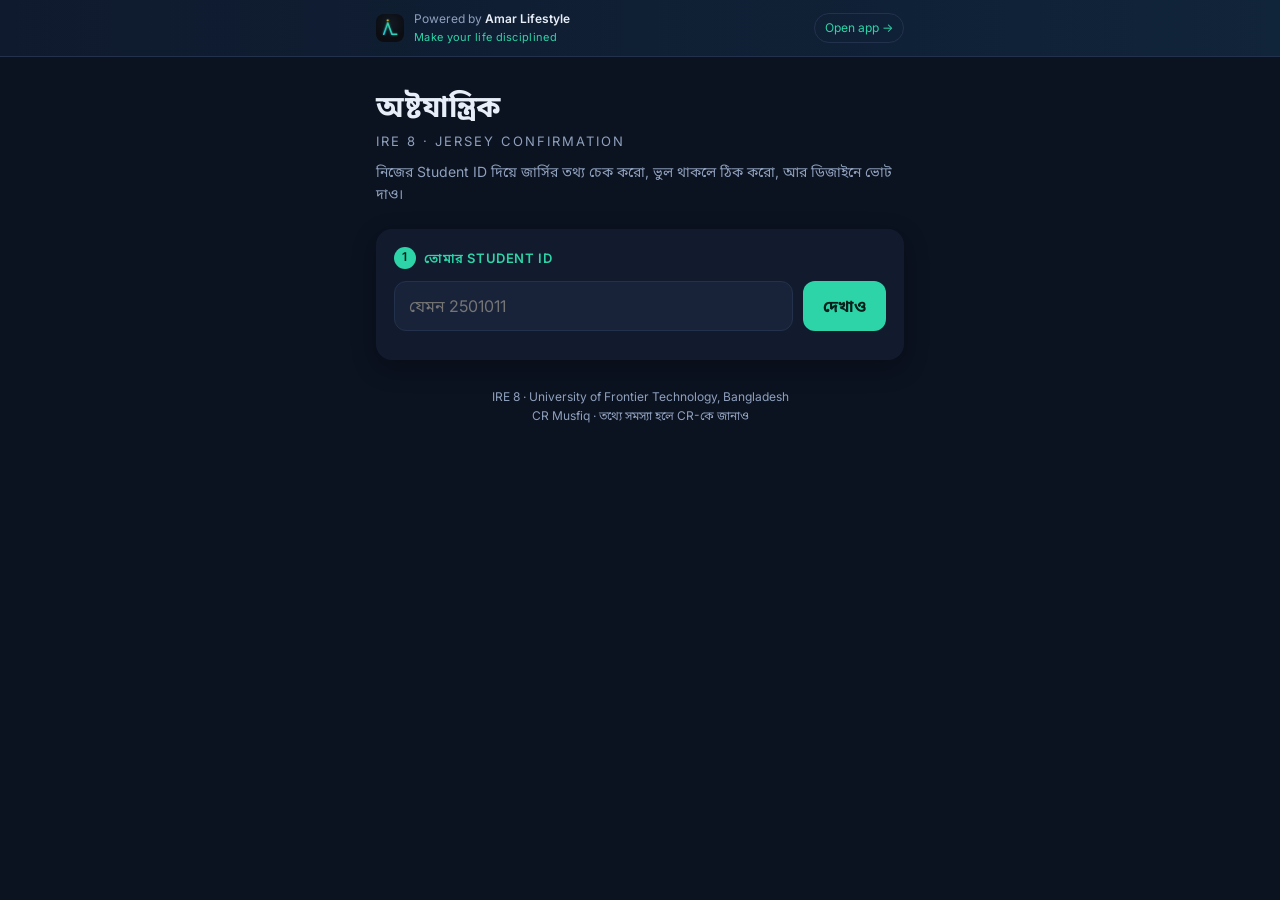
==== jersey/index.html @ 8a42d612 "Jersey page: drop extra number/vote conditions Co-Authored-By: Claude Opus 5.5 <noreply@anthropic.co" ====
<!doctype html>
<html lang="bn">
<head>
<meta charset="utf-8">
<meta name="viewport" content="width=device-width,initial-scale=1,viewport-fit=cover">
<title>IRE 8 Jersey Confirmation</title>
<meta name="description" content="অষ্টযান্ত্রিক IRE 8 — জার্সি কনফার্মেশন ও ডিজাইন ভোট">
<meta name="theme-color" content="#0b1220">
<link rel="icon" href="../assets/icon-64.png">
<link rel="preconnect" href="https://fonts.googleapis.com">
<link href="https://fonts.googleapis.com/css2?family=Noto+Sans+Bengali:wght@400;500;600;700&family=Inter:wght@400;500;600;700&display=swap" rel="stylesheet">
<style>
:root{--bg:#0b1220;--card:#121b2e;--card2:#18233a;--line:#24314d;--tx:#e8eef8;--mut:#8fa0bd;--ac:#2dd4a7;--ac2:#14b8a6;--warn:#f5b84a;--bad:#f2665c;--ok:#34d399;--r:16px}
*{box-sizing:border-box;margin:0;padding:0}
body{background:var(--bg);color:var(--tx);font:15px/1.55 Inter,"Noto Sans Bengali",system-ui,sans-serif;-webkit-font-smoothing:antialiased;padding-bottom:40px}
a{color:var(--ac)}
.wrap{max-width:560px;margin:0 auto;padding:0 16px}
.top{background:linear-gradient(90deg,#0f1a2e,#10243a);border-bottom:1px solid var(--line)}
.top .wrap{display:flex;align-items:center;gap:10px;padding:10px 16px}
.top img{width:28px;height:28px;border-radius:8px}
.top .t1{font-size:12px;color:var(--mut)}
.top .t1 b{color:var(--tx);font-weight:600}
.top .t2{font-size:11px;color:var(--ac);letter-spacing:.3px}
.top a.go{margin-left:auto;font-size:12px;text-decoration:none;border:1px solid var(--line);padding:5px 10px;border-radius:99px}
.hero{padding:26px 0 8px}
.hero .bn{font-size:30px;font-weight:700;letter-spacing:.5px}
.hero .sub{color:var(--mut);font-size:13px;letter-spacing:2px;text-transform:uppercase;margin-top:2px}
.hero p{color:var(--mut);margin-top:10px;font-size:14px}
.card{background:var(--card);border-radius:var(--r);padding:18px;margin-top:16px;box-shadow:0 8px 24px rgba(0,0,0,.25)}
.h{font-size:13px;font-weight:600;color:var(--ac);letter-spacing:.6px;text-transform:uppercase;margin-bottom:12px;display:flex;align-items:center;gap:8px}
.h .n{width:22px;height:22px;border-radius:50%;background:var(--ac);color:#062019;display:grid;place-items:center;font-size:12px}
input,select,textarea{width:100%;background:var(--card2);border:1px solid var(--line);color:var(--tx);border-radius:12px;padding:12px 14px;font:inherit;font-size:16px;outline:none}
input:focus,select:focus,textarea:focus{border-color:var(--ac)}
button{font:inherit;cursor:pointer;border:0}
.btn{width:100%;background:var(--ac);color:#04201a;font-weight:700;border-radius:12px;padding:14px;font-size:16px}
.btn:disabled{opacity:.45;cursor:not-allowed}
.btn.ghost{background:transparent;color:var(--tx);border:1px solid var(--line)}
.row2{display:flex;gap:10px}
.row2 input{flex:1}
.row2 .btn{width:auto;padding:0 20px}
.msg{font-size:14px;margin-top:10px;min-height:1px}
.msg.bad{color:var(--bad)}.msg.ok{color:var(--ok)}
.who{display:flex;align-items:center;gap:12px;margin-bottom:6px}
.av{width:44px;height:44px;border-radius:12px;background:linear-gradient(135deg,var(--ac2),#0e7490);display:grid;place-items:center;font-weight:700;font-size:18px;color:#fff}
.who .nm{font-weight:600;font-size:17px}.who .id{color:var(--mut);font-size:13px}
.f{border-top:1px solid var(--line);padding:12px 0}
.f:first-of-type{border-top:0}
.fl{display:flex;justify-content:space-between;align-items:center;gap:10px}
.fk{color:var(--mut);font-size:13px}
.fv{font-weight:600;text-align:right}
.ed{font-size:12px;color:var(--ac);background:none;padding:4px 0;margin-top:2px}
.fix{margin-top:8px;display:none}
.fix.on{display:block}
.fix small{display:block;color:var(--mut);font-size:12px;margin-top:4px}
.chg{color:var(--warn);font-size:12px;margin-top:4px}
.warn{background:rgba(245,184,74,.1);border:1px solid rgba(245,184,74,.35);color:var(--warn);font-size:13px;border-radius:10px;padding:8px 10px;margin-top:8px}
.pay{border-radius:12px;padding:14px;display:flex;gap:12px;align-items:center}
.pay.paid{background:rgba(52,211,153,.1);border:1px solid rgba(52,211,153,.35)}
.pay.pend{background:rgba(245,184,74,.08);border:1px solid rgba(245,184,74,.35)}
.pay .ic{font-size:24px}
.pay b{display:block;font-size:16px}
.pay span{color:var(--mut);font-size:13px}
.chk{display:flex;gap:10px;align-items:flex-start;margin-top:12px;font-size:14px}
.chk input{width:20px;height:20px;flex:none;margin-top:2px;accent-color:var(--ac)}
label.lb{display:block;font-size:13px;color:var(--mut);margin:12px 0 6px}
.opts{display:grid;gap:12px}
.opt{border:2px solid var(--line);border-radius:14px;overflow:hidden;background:var(--card2);text-align:left;color:var(--tx);padding:0;position:relative}
.opt img{width:100%;display:block}
.opt .ol{padding:10px 14px;display:flex;justify-content:space-between;align-items:center;font-weight:600}
.opt .rad{width:22px;height:22px;border-radius:50%;border:2px solid var(--mut)}
.opt.sel{border-color:var(--ac)}
.opt.sel .rad{border-color:var(--ac);background:radial-gradient(var(--ac) 45%,transparent 50%)}
.opt .zoom{position:absolute;top:8px;right:8px;background:rgba(0,0,0,.55);color:#fff;font-size:12px;padding:4px 9px;border-radius:99px}
.note{color:var(--mut);font-size:13px}
.done{text-align:center;padding:26px 18px}
.done .big{font-size:44px}
.done h2{font-size:20px;margin:8px 0 6px}
.hide{display:none!important}
.lightbox{position:fixed;inset:0;background:rgba(0,0,0,.92);display:none;align-items:center;justify-content:center;z-index:9;padding:10px}
.lightbox.on{display:flex}
.lightbox img{max-width:100%;max-height:100%}
footer{color:var(--mut);font-size:12px;text-align:center;margin-top:28px}
/* admin */
.stats{display:grid;grid-template-columns:repeat(3,1fr);gap:8px}
.st{background:var(--card2);border-radius:12px;padding:10px;text-align:center}
.st b{display:block;font-size:22px}.st span{font-size:11px;color:var(--mut)}
.bar{height:12px;border-radius:6px;background:var(--card2);overflow:hidden;margin:6px 0 12px}
.bar i{display:block;height:100%;background:var(--ac)}
.tbl{width:100%;border-collapse:collapse;font-size:13px}
.tbl td{border-top:1px solid var(--line);padding:9px 4px;vertical-align:top}
.tag{display:inline-block;font-size:11px;padding:2px 8px;border-radius:99px;font-weight:600}
.tag.c{background:rgba(52,211,153,.15);color:var(--ok)}.tag.e{background:rgba(245,184,74,.15);color:var(--warn)}.tag.x{background:rgba(143,160,189,.15);color:var(--mut)}
.filt{display:flex;gap:6px;flex-wrap:wrap;margin-bottom:10px}
.filt button{background:var(--card2);color:var(--mut);border-radius:99px;padding:6px 12px;font-size:12px}
.filt button.on{background:var(--ac);color:#04201a}
</style>
</head>
<body>
<div class="top"><div class="wrap">
  <img src="../assets/icon-64.png" alt="">
  <div><div class="t1">Powered by <b>Amar Lifestyle</b></div><div class="t2">Make your life disciplined</div></div>
  <a class="go" href="../" target="_blank" rel="noopener">Open app →</a>
</div></div>

<main class="wrap" id="app">
  <div class="hero">
    <div class="bn">অষ্টযান্ত্রিক</div>
    <div class="sub">IRE 8 · Jersey Confirmation</div>
    <p>নিজের Student ID দিয়ে জার্সির তথ্য চেক করো, ভুল থাকলে ঠিক করো, আর ডিজাইনে ভোট দাও।</p>
  </div>

  <!-- step 1 -->
  <section class="card" id="s1">
    <div class="h"><span class="n">1</span>তোমার Student ID</div>
    <div class="row2">
      <input id="sid" inputmode="numeric" maxlength="7" placeholder="যেমন 2501011" autocomplete="off">
      <button class="btn" id="go">দেখাও</button>
    </div>
    <div class="msg" id="m1"></div>
  </section>

  <div id="body" class="hide">
    <!-- details -->
    <section class="card">
      <div class="h"><span class="n">2</span>তোমার জার্সির তথ্য</div>
      <div class="who"><div class="av" id="av"></div><div><div class="nm" id="nm"></div><div class="id" id="idl"></div></div></div>
      <p class="note" id="prev" style="margin-bottom:6px"></p>
      <div id="fields"></div>
    </section>

    <!-- payment -->
    <section class="card">
      <div class="h"><span class="n">3</span>পেমেন্ট</div>
      <div id="payBox"></div>
      <div id="payWhen" class="hide">
        <label class="lb" for="pdate">কবে টাকা দিতে পারবে? (৯ নভেম্বরের মধ্যে)</label>
        <input type="date" id="pdate" min="2026-11-06" max="2026-11-09">
        <label class="chk"><input type="checkbox" id="pagree"><span>হ্যাঁ, আমি <b>৯ নভেম্বরের মধ্যে</b> টাকা দিয়ে দেবো।</span></label>
        <p class="note" style="margin-top:10px">ক্যাশ: CR মুসফিকের হাতে · bKash/Nagad: 01406694434</p>
      </div>
    </section>

    <!-- vote -->
    <section class="card" id="voteCard">
      <div class="h"><span class="n">4</span>জার্সি ডিজাইন ভোট</div>
      <p class="note" id="voteNote">কোন ডিজাইনটা ভালো লাগে? একজন একবারই ভোট দিতে পারবে। ভোট শেষ আজ রাত ৮টায়।</p>
      <div class="opts" id="opts" style="margin-top:12px">
        <button class="opt" data-v="A"><img src="option-a.jpg" alt="Option A — cream ও navy" loading="lazy"><span class="zoom" data-z="option-a.jpg">বড় করে দেখো</span><div class="ol">Option A <i class="rad"></i></div></button>
        <button class="opt" data-v="B"><img src="option-b.jpg" alt="Option B — black ও green" loading="lazy"><span class="zoom" data-z="option-b.jpg">বড় করে দেখো</span><div class="ol">Option B <i class="rad"></i></div></button>
      </div>
    </section>

    <!-- submit -->
    <section class="card">
      <div class="h"><span class="n">5</span>শেষ ধাপ</div>
      <p class="note" id="sumTxt">উপরের সব তথ্য দেখে নিচের বাটন চাপো।</p>
      <button class="btn" id="submit" style="margin-top:12px">✅ সব ঠিক আছে — Confirm</button>
      <div class="msg" id="m2"></div>
    </section>
  </div>

  <section class="card done hide" id="done">
    <div class="big">🎉</div>
    <h2 id="doneH">কনফার্ম হয়ে গেছে!</h2>
    <p class="note" id="doneP"></p>
    <button class="btn ghost" style="margin-top:16px" onclick="location.reload()">আরেকজনের জন্য</button>
  </section>

  <footer>IRE 8 · University of Frontier Technology, Bangladesh<br>CR Musfiq · তথ্যে সমস্যা হলে CR-কে জানাও</footer>
</main>

<!-- admin -->
<main class="wrap hide" id="admin">
  <div class="hero"><div class="bn">Admin</div><div class="sub">IRE 8 Jersey · CR only</div></div>
  <section class="card" id="alog">
    <div class="h">পাসওয়ার্ড</div>
    <div class="row2"><input id="apw" type="password" placeholder="Admin password"><button class="btn" id="ago">খোলো</button></div>
    <div class="msg" id="am"></div>
  </section>
  <div id="adata" class="hide">
    <section class="card">
      <div class="h">সামারি</div>
      <div class="stats" id="stats"></div>
    </section>
    <section class="card">
      <div class="h">ভোটের ফলাফল <span class="note" style="text-transform:none;letter-spacing:0" id="vtot"></span></div>
      <div id="tally"></div>
    </section>
    <section class="card">
      <div class="h">সবার অবস্থা <button class="ed" id="arf" style="margin-left:auto">↻ Refresh</button></div>
      <div class="filt" id="filt"></div>
      <table class="tbl" id="atbl"></table>
    </section>
  </div>
</main>

<div class="lightbox" id="lb"><img id="lbi" alt=""></div>

<script>
const SB="https://njzqexdoajxlfvczpuqn.supabase.co",KEY="eyJhbGciOiJIUzI1NiIsInR5cCI6IkpXVCJ9.eyJpc3MiOiJzdXBhYmFzZSIsInJlZiI6Im5qenFleGRvYWp4bGZ2Y3pwdXFuIiwicm9sZSI6ImFub24iLCJpYXQiOjE3OTM0NTQyNzcsImV4cCI6MjEwOTAzMDI3N30.OrlPb7sqKKDXQ6RZAsWQaLxX5XzoAtt1xiL-KXt7flE";
const VOTE_END=new Date("2026-11-06T20:00:00+06:00");
const SIZES=["S","M — Chest 38, Length 27","L — Chest 40, Length 28","XL — Chest 42, Length 29","XXL — Chest 44, Length 30"];
const SLEEVES=[["ফুল হাতা",420],["হাফ হাতা",400]];
const bn=s=>String(s).replace(/\d/g,d=>"০১২৩৪৫৬৭৮৯"[d]);
const $=id=>document.getElementById(id);
const esc=s=>String(s??"").replace(/[&<>"]/g,c=>({"&":"&amp;","<":"&lt;",">":"&gt;",'"':"&quot;"}[c]));
async function rpc(fn,args){
  const r=await fetch(`${SB}/rest/v1/rpc/${fn}`,{method:"POST",headers:{apikey:KEY,Authorization:"Bearer "+KEY,"Content-Type":"application/json"},body:JSON.stringify(args)});
  const t=await r.text(); let j=null; try{j=t?JSON.parse(t):null}catch(e){}
  if(!r.ok) throw new Error((j&&j.message)||"Network error");
  return j;
}
let P=null,vote=null;
const voteOpen=()=>new Date()<VOTE_END;

/* ---------- student flow ---------- */
const FIELDS=[
  {k:"name",label:"তোমার নাম"},
  {k:"back_name",label:"জার্সির পেছনের নাম"},
  {k:"jersey_no",label:"জার্সি নম্বর"},
  {k:"size",label:"সাইজ",opts:SIZES},
  {k:"sleeve",label:"হাতা",opts:SLEEVES.map(s=>s[0])}
];
function shownVal(f){
  const v=P[f.k];
  if(f.k==="jersey_no"&&!v) return "দেওয়া নেই";
  if(f.k==="sleeve") return `${v} — ${bn(P.price)}৳`;
  return v||"—";
}
function renderFields(){
  $("fields").innerHTML=FIELDS.map(f=>{
    let extra="";
    const inp=f.opts
      ?`<select data-k="${f.k}"><option value="">— ঠিকটা বেছে নাও —</option>${f.opts.filter(o=>o!==P[f.k]).map(o=>`<option>${esc(o)}</option>`).join("")}</select>`
      :`<input data-k="${f.k}" ${f.k==="jersey_no"?'inputmode="numeric" maxlength="10"':'maxlength="40"'} placeholder="সঠিকটা লেখো">`;
    return `<div class="f"><div class="fl"><span class="fk">${f.label}</span><span class="fv">${esc(shownVal(f))}</span></div>${extra}
      <button class="ed" data-t="${f.k}">${!P.jersey_no&&f.k==="jersey_no"?"＋ নম্বর দাও":"✎ ভুল আছে? ঠিক করো"}</button>
      <div class="fix" id="fx-${f.k}">${inp}<small id="hint-${f.k}"></small></div></div>`;
  }).join("");
  $("fields").querySelectorAll("[data-t]").forEach(b=>b.onclick=()=>{
    const fx=$("fx-"+b.dataset.t);fx.classList.toggle("on");
    if(!fx.classList.contains("on")){const i=fx.querySelector("[data-k]");i.value="";onEdit();}
    else fx.querySelector("[data-k]").focus();
  });
  $("fields").querySelectorAll("[data-k]").forEach(i=>i.oninput=i.onchange=onEdit);
}
function changes(){
  const c={};
  $("fields").querySelectorAll("[data-k]").forEach(i=>{let v=i.value.trim();if(i.dataset.k==="back_name")v=v.toUpperCase();if(v&&v!==P[i.dataset.k])c[i.dataset.k]=v;});
  return c;
}
function numberProblem(c){
  if(!c.jersey_no) return "";
  return "";
}
function price(){const c=changes();const s=c.sleeve||P.sleeve;return (SLEEVES.find(x=>x[0]===s)||[0,P.price])[1];}
function renderPay(){
  const amt=price();
  if(P.paid){
    $("payBox").innerHTML=`<div class="pay paid"><span class="ic">✅</span><div><b>পরিশোধিত — ${bn(P.price)}৳</b><span>${esc(P.paid_to)}-এর কাছে দেওয়া হয়েছে</span></div></div>`+
      (amt!==P.price?`<div class="warn">হাতা বদলালে দাম ${bn(amt)}৳ — ${amt>P.price?bn(amt-P.price)+"৳ বাকি থাকবে":bn(P.price-amt)+"৳ ফেরত পাবে"}।</div>`:"");
    $("payWhen").classList.add("hide");
  }else{
    $("payBox").innerHTML=`<div class="pay pend"><span class="ic">⏳</span><div><b>পেন্ডিং — ${bn(amt)}৳</b><span>এখনো টাকা জমা হয়নি</span></div></div>`;
    $("payWhen").classList.remove("hide");
  }
}
function onEdit(){
  const c=changes(),np=numberProblem(c);
  const h=$("hint-jersey_no"); if(h){h.textContent=np;h.style.color="var(--bad)";}
  renderPay();
  const n=Object.keys(c).length;
  $("submit").textContent=n?`✎ এডিট রিকোয়েস্ট পাঠাও (${bn(n)}টা পরিবর্তন)`:"✅ সব ঠিক আছে — Confirm";
  $("sumTxt").textContent=n?"তোমার পরিবর্তনগুলো CR-এর কাছে রিকোয়েস্ট হিসেবে যাবে।":"উপরের সব তথ্য দেখে নিচের বাটন চাপো।";
}
function renderVote(){
  const opts=$("opts");
  if(P.voted){$("voteNote").innerHTML="✅ তোমার ভোট নেওয়া হয়ে গেছে। ধন্যবাদ!";opts.classList.add("hide");return;}
  if(!voteOpen()){$("voteNote").textContent="ভোটের সময় শেষ (রাত ৮টা)। ফলাফল CR জানাবে।";opts.classList.add("hide");return;}
  opts.classList.remove("hide");
}
document.querySelectorAll(".opt").forEach(o=>o.onclick=e=>{
  if(e.target.dataset.z){$("lbi").src=e.target.dataset.z;$("lb").classList.add("on");return;}
  vote=o.dataset.v;document.querySelectorAll(".opt").forEach(x=>x.classList.toggle("sel",x===o));
});
$("lb").onclick=()=>$("lb").classList.remove("on");

async function load(){
  const id=$("sid").value.trim();
  $("m1").className="msg";
  if(!/^25010\d{2}$/.test(id)){$("m1").className="msg bad";$("m1").textContent="পুরো ৭ ডিজিটের ID দাও (যেমন 2501011)।";return;}
  $("go").disabled=true;$("m1").textContent="খোঁজা হচ্ছে…";
  try{
    P=await rpc("jersey_get",{p_id:id});
    if(!P){$("m1").className="msg bad";$("m1").textContent="এই ID দিয়ে রেজিস্ট্রেশন পাওয়া যায়নি। শুধু রেজিস্টার করা সবাই কনফার্ম ও ভোট দিতে পারবে।";$("body").classList.add("hide");return;}
    $("m1").textContent="";
    $("av").textContent=(P.back_name||P.name||"?")[0].toUpperCase();
    $("nm").textContent=P.name;$("idl").textContent="ID "+P.student_id;
    const r=P.response;
    $("prev").textContent=r?(r.status==="confirmed"?"✅ তুমি আগে একবার কনফার্ম করেছো। দরকার হলে আবার পাঠাতে পারো।":"✎ তুমি আগে এডিট রিকোয়েস্ট পাঠিয়েছো। নতুন করে পাঠালে শেষেরটাই ধরা হবে।"):"";
    renderFields();renderPay();renderVote();onEdit();
    $("body").classList.remove("hide");
    $("s1").scrollIntoView({behavior:"smooth"});
  }catch(e){$("m1").className="msg bad";$("m1").textContent="সমস্যা হয়েছে, আবার চেষ্টা করো। ("+e.message+")";}
  finally{$("go").disabled=false;}
}
$("go").onclick=load;
$("sid").onkeydown=e=>{if(e.key==="Enter")load();};
$("sid").oninput=()=>{$("body").classList.add("hide");};

$("submit").onclick=async()=>{
  const c=changes(),m=$("m2");m.className="msg bad";
  const np=numberProblem(c);if(np){m.textContent=np;return;}
  let pd=null;
  if(!P.paid){
    pd=$("pdate").value;
    if(!pd||pd<"2026-11-06"||pd>"2026-11-09"){m.textContent="কবে টাকা দেবে, ৬–৯ নভেম্বরের মধ্যে একটা তারিখ বেছে নাও।";$("pdate").focus();return;}
    if(!$("pagree").checked){m.textContent="“৯ নভেম্বরের মধ্যে টাকা দিয়ে দেবো” বক্সে টিক দাও।";return;}
  }
  const canVote=!P.voted&&voteOpen();
  $("submit").disabled=true;m.className="msg";m.textContent="পাঠানো হচ্ছে…";
  try{
    let vr=null;
    if(canVote&&vote) vr=await rpc("jersey_vote",{p_id:P.student_id,p_choice:vote});
    const st=Object.keys(c).length?"edit":"confirmed";
    await rpc("jersey_submit",{p_id:P.student_id,p_status:st,p_changes:c,p_note:null,p_pay_date:pd});
    $("app").querySelectorAll(".card,.hero").forEach(x=>x.classList.add("hide"));$("body").classList.add("hide");
    $("done").classList.remove("hide");
    $("doneH").textContent=st==="edit"?"এডিট রিকোয়েস্ট পাঠানো হয়েছে!":"কনফার্ম হয়ে গেছে!";
    let p=st==="edit"?"CR তোমার পরিবর্তনগুলো দেখে ঠিক করে দেবে।":"তোমার জার্সির তথ্য ফাইনাল।";
    if(vr==="ok")p+=` তোমার ভোট (Option ${vote}) নেওয়া হয়েছে।`;
    else if(vr==="already")p+=" এই ID দিয়ে আগেই ভোট দেওয়া হয়েছিল।";
    else if(vr==="closed")p+=" ভোটের সময় শেষ হয়ে গেছে, তাই ভোট নেওয়া যায়নি।";
    if(pd)p+=` টাকা দেওয়ার তারিখ: ${bn(pd.slice(8))} নভেম্বর।`;
    $("doneP").textContent=p;window.scrollTo({top:0,behavior:"smooth"});
  }catch(e){m.className="msg bad";m.textContent="পাঠানো যায়নি, আবার চেষ্টা করো। ("+e.message+")";$("submit").disabled=false;}
};

/* ---------- admin ---------- */
let AD=null,filter="all";
const LBL={name:"নাম",back_name:"পেছনের নাম",jersey_no:"নম্বর",size:"সাইজ",sleeve:"হাতা"};
async function aload(){
  const pw=$("apw").value;$("am").className="msg";$("am").textContent="লোড হচ্ছে…";
  try{AD=await rpc("jersey_admin",{p_pw:pw});try{sessionStorage.setItem("jpw",pw)}catch(e){}
    $("am").textContent="";$("alog").classList.add("hide");$("adata").classList.remove("hide");arender();
  }catch(e){$("am").className="msg bad";$("am").textContent="পাসওয়ার্ড ভুল।";}
}
function arender(){
  const ps=AD.people,t=AD.tally||{},A=t.A||0,B=t.B||0,T=A+B;
  const conf=ps.filter(p=>p.response&&p.response.status==="confirmed").length,ed=ps.filter(p=>p.response&&p.response.status==="edit").length;
  const paid=ps.filter(p=>p.paid),pend=ps.filter(p=>!p.paid);
  const sum=a=>a.reduce((s,p)=>s+p.price,0);
  $("stats").innerHTML=[[ps.length,"রেজিস্টার্ড"],[conf,"কনফার্ম"],[ed,"এডিট চেয়েছে"],[ps.length-conf-ed,"রেসপন্স নেই"],[paid.length+" · "+sum(paid)+"৳","পেইড"],[pend.length+" · "+sum(pend)+"৳","পেন্ডিং"]]
    .map(([b,s])=>`<div class="st"><b>${b}</b><span>${s}</span></div>`).join("");
  $("vtot").textContent=`· ${T}/${ps.length} জন ভোট দিয়েছে`;
  $("tally").innerHTML=[["A","Option A (cream/navy)",A],["B","Option B (black/green)",B]].map(([k,l,n])=>
    `<div class="fl"><b>${l}</b><b>${n} ভোট ${T?"· "+Math.round(n*100/T)+"%":""}</b></div><div class="bar"><i style="width:${T?n*100/T:0}%"></i></div>`).join("")+
    `<p class="note">${A===B?"এখন সমান সমান":(A>B?"Option A":"Option B")+" এগিয়ে"} · ভোট বন্ধ হবে রাত ৮টায়</p>`;
  const F=[["all","সবাই"],["none","রেসপন্স নেই"],["edit","এডিট"],["pend","পেন্ডিং পেমেন্ট"],["novote","ভোট দেয়নি"]];
  $("filt").innerHTML=F.map(([k,l])=>`<button data-f="${k}" class="${k===filter?"on":""}">${l}</button>`).join("");
  $("filt").querySelectorAll("button").forEach(b=>b.onclick=()=>{filter=b.dataset.f;arender();});
  const list=ps.filter(p=>filter==="all"||(filter==="none"&&!p.response)||(filter==="edit"&&p.response&&p.response.status==="edit")||(filter==="pend"&&!p.paid)||(filter==="novote"&&!p.vote));
  $("atbl").innerHTML=list.map(p=>{
    const r=p.response;
    const tag=!r?'<span class="tag x">রেসপন্স নেই</span>':r.status==="confirmed"?'<span class="tag c">কনফার্ম</span>':'<span class="tag e">এডিট</span>';
    const ch=r&&r.status==="edit"?Object.entries(r.changes).map(([k,v])=>`<div class="chg">${LBL[k]||k}: ${esc(p[k]||"—")} → <b>${esc(v)}</b></div>`).join(""):"";
    const pay=p.paid?`✅ ${p.price}৳ · ${esc(p.paid_to)}`:`⏳ ${p.price}৳ পেন্ডিং${r&&r.pay_date?" · দেবে "+bn(r.pay_date.slice(8))+" নভে":""}`;
    return `<tr><td><b>${esc(p.back_name||p.name)}</b> #${esc(p.jersey_no||"—")}<br><span class="note">${p.student_id} · ${esc(p.name)}</span>${ch}</td>
      <td style="text-align:right">${tag}<br><span class="note">${pay}</span><br><span class="note">ভোট: ${p.vote?"<b>"+p.vote.choice+"</b>":"—"}</span></td></tr>`;
  }).join("")||'<tr><td class="note">কেউ নেই</td></tr>';
}
$("ago").onclick=aload;$("apw").onkeydown=e=>{if(e.key==="Enter")aload();};
$("arf").onclick=()=>{$("apw").value=$("apw").value||(()=>{try{return sessionStorage.getItem("jpw")}catch(e){return""}})();aload();};
function route(){
  const adm=location.hash==="#admin";
  $("app").classList.toggle("hide",adm);$("admin").classList.toggle("hide",!adm);
  if(adm){try{const s=sessionStorage.getItem("jpw");if(s){$("apw").value=s;aload();}}catch(e){}}
}
addEventListener("hashchange",route);route();
</script>
</body>
</html>
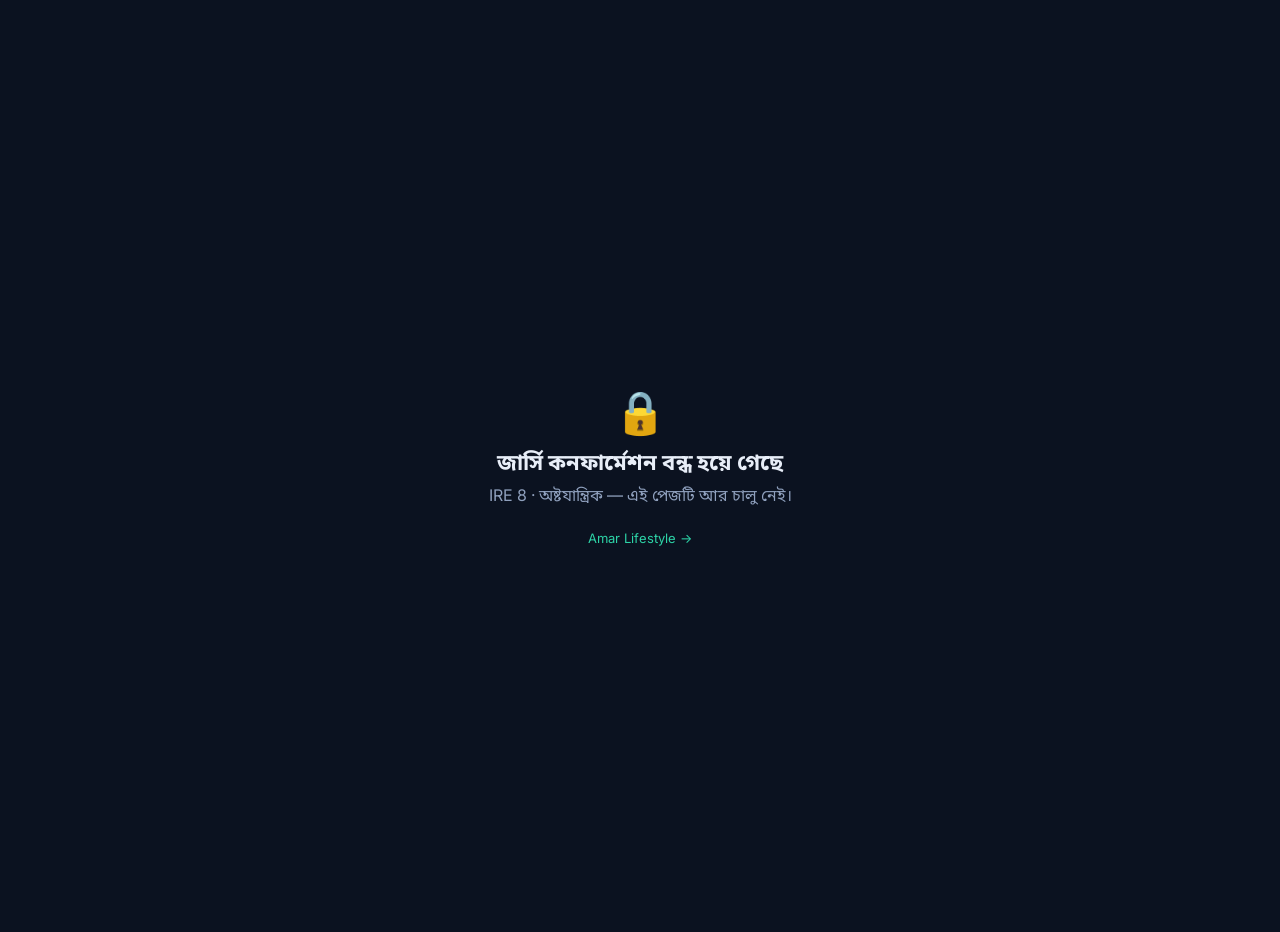
==== commit 67722cc8: "Close jersey confirmation page Co-Authored-By: Claude Opus 5.5 <noreply@anthropic.com> Claude-Sessio" ====
--- a/jersey/index.html
+++ b/jersey/index.html
@@ -2,381 +2,25 @@
 <html lang="bn">
 <head>
 <meta charset="utf-8">
-<meta name="viewport" content="width=device-width,initial-scale=1,viewport-fit=cover">
-<title>IRE 8 Jersey Confirmation</title>
-<meta name="description" content="অষ্টযান্ত্রিক IRE 8 — জার্সি কনফার্মেশন ও ডিজাইন ভোট">
-<meta name="theme-color" content="#0b1220">
-<link rel="icon" href="../assets/icon-64.png">
-<link rel="preconnect" href="https://fonts.googleapis.com">
-<link href="https://fonts.googleapis.com/css2?family=Noto+Sans+Bengali:wght@400;500;600;700&family=Inter:wght@400;500;600;700&display=swap" rel="stylesheet">
+<meta name="viewport" content="width=device-width,initial-scale=1">
+<meta name="robots" content="noindex">
+<title>IRE 8 Jersey — Closed</title>
+<link href="https://fonts.googleapis.com/css2?family=Noto+Sans+Bengali:wght@400;600&family=Inter:wght@400;600&display=swap" rel="stylesheet">
 <style>
-:root{--bg:#0b1220;--card:#121b2e;--card2:#18233a;--line:#24314d;--tx:#e8eef8;--mut:#8fa0bd;--ac:#2dd4a7;--ac2:#14b8a6;--warn:#f5b84a;--bad:#f2665c;--ok:#34d399;--r:16px}
-*{box-sizing:border-box;margin:0;padding:0}
-body{background:var(--bg);color:var(--tx);font:15px/1.55 Inter,"Noto Sans Bengali",system-ui,sans-serif;-webkit-font-smoothing:antialiased;padding-bottom:40px}
-a{color:var(--ac)}
-.wrap{max-width:560px;margin:0 auto;padding:0 16px}
-.top{background:linear-gradient(90deg,#0f1a2e,#10243a);border-bottom:1px solid var(--line)}
-.top .wrap{display:flex;align-items:center;gap:10px;padding:10px 16px}
-.top img{width:28px;height:28px;border-radius:8px}
-.top .t1{font-size:12px;color:var(--mut)}
-.top .t1 b{color:var(--tx);font-weight:600}
-.top .t2{font-size:11px;color:var(--ac);letter-spacing:.3px}
-.top a.go{margin-left:auto;font-size:12px;text-decoration:none;border:1px solid var(--line);padding:5px 10px;border-radius:99px}
-.hero{padding:26px 0 8px}
-.hero .bn{font-size:30px;font-weight:700;letter-spacing:.5px}
-.hero .sub{color:var(--mut);font-size:13px;letter-spacing:2px;text-transform:uppercase;margin-top:2px}
-.hero p{color:var(--mut);margin-top:10px;font-size:14px}
-.card{background:var(--card);border-radius:var(--r);padding:18px;margin-top:16px;box-shadow:0 8px 24px rgba(0,0,0,.25)}
-.h{font-size:13px;font-weight:600;color:var(--ac);letter-spacing:.6px;text-transform:uppercase;margin-bottom:12px;display:flex;align-items:center;gap:8px}
-.h .n{width:22px;height:22px;border-radius:50%;background:var(--ac);color:#062019;display:grid;place-items:center;font-size:12px}
-input,select,textarea{width:100%;background:var(--card2);border:1px solid var(--line);color:var(--tx);border-radius:12px;padding:12px 14px;font:inherit;font-size:16px;outline:none}
-input:focus,select:focus,textarea:focus{border-color:var(--ac)}
-button{font:inherit;cursor:pointer;border:0}
-.btn{width:100%;background:var(--ac);color:#04201a;font-weight:700;border-radius:12px;padding:14px;font-size:16px}
-.btn:disabled{opacity:.45;cursor:not-allowed}
-.btn.ghost{background:transparent;color:var(--tx);border:1px solid var(--line)}
-.row2{display:flex;gap:10px}
-.row2 input{flex:1}
-.row2 .btn{width:auto;padding:0 20px}
-.msg{font-size:14px;margin-top:10px;min-height:1px}
-.msg.bad{color:var(--bad)}.msg.ok{color:var(--ok)}
-.who{display:flex;align-items:center;gap:12px;margin-bottom:6px}
-.av{width:44px;height:44px;border-radius:12px;background:linear-gradient(135deg,var(--ac2),#0e7490);display:grid;place-items:center;font-weight:700;font-size:18px;color:#fff}
-.who .nm{font-weight:600;font-size:17px}.who .id{color:var(--mut);font-size:13px}
-.f{border-top:1px solid var(--line);padding:12px 0}
-.f:first-of-type{border-top:0}
-.fl{display:flex;justify-content:space-between;align-items:center;gap:10px}
-.fk{color:var(--mut);font-size:13px}
-.fv{font-weight:600;text-align:right}
-.ed{font-size:12px;color:var(--ac);background:none;padding:4px 0;margin-top:2px}
-.fix{margin-top:8px;display:none}
-.fix.on{display:block}
-.fix small{display:block;color:var(--mut);font-size:12px;margin-top:4px}
-.chg{color:var(--warn);font-size:12px;margin-top:4px}
-.warn{background:rgba(245,184,74,.1);border:1px solid rgba(245,184,74,.35);color:var(--warn);font-size:13px;border-radius:10px;padding:8px 10px;margin-top:8px}
-.pay{border-radius:12px;padding:14px;display:flex;gap:12px;align-items:center}
-.pay.paid{background:rgba(52,211,153,.1);border:1px solid rgba(52,211,153,.35)}
-.pay.pend{background:rgba(245,184,74,.08);border:1px solid rgba(245,184,74,.35)}
-.pay .ic{font-size:24px}
-.pay b{display:block;font-size:16px}
-.pay span{color:var(--mut);font-size:13px}
-.chk{display:flex;gap:10px;align-items:flex-start;margin-top:12px;font-size:14px}
-.chk input{width:20px;height:20px;flex:none;margin-top:2px;accent-color:var(--ac)}
-label.lb{display:block;font-size:13px;color:var(--mut);margin:12px 0 6px}
-.opts{display:grid;gap:12px}
-.opt{border:2px solid var(--line);border-radius:14px;overflow:hidden;background:var(--card2);text-align:left;color:var(--tx);padding:0;position:relative}
-.opt img{width:100%;display:block}
-.opt .ol{padding:10px 14px;display:flex;justify-content:space-between;align-items:center;font-weight:600}
-.opt .rad{width:22px;height:22px;border-radius:50%;border:2px solid var(--mut)}
-.opt.sel{border-color:var(--ac)}
-.opt.sel .rad{border-color:var(--ac);background:radial-gradient(var(--ac) 45%,transparent 50%)}
-.opt .zoom{position:absolute;top:8px;right:8px;background:rgba(0,0,0,.55);color:#fff;font-size:12px;padding:4px 9px;border-radius:99px}
-.note{color:var(--mut);font-size:13px}
-.done{text-align:center;padding:26px 18px}
-.done .big{font-size:44px}
-.done h2{font-size:20px;margin:8px 0 6px}
-.hide{display:none!important}
-.lightbox{position:fixed;inset:0;background:rgba(0,0,0,.92);display:none;align-items:center;justify-content:center;z-index:9;padding:10px}
-.lightbox.on{display:flex}
-.lightbox img{max-width:100%;max-height:100%}
-footer{color:var(--mut);font-size:12px;text-align:center;margin-top:28px}
-/* admin */
-.stats{display:grid;grid-template-columns:repeat(3,1fr);gap:8px}
-.st{background:var(--card2);border-radius:12px;padding:10px;text-align:center}
-.st b{display:block;font-size:22px}.st span{font-size:11px;color:var(--mut)}
-.bar{height:12px;border-radius:6px;background:var(--card2);overflow:hidden;margin:6px 0 12px}
-.bar i{display:block;height:100%;background:var(--ac)}
-.tbl{width:100%;border-collapse:collapse;font-size:13px}
-.tbl td{border-top:1px solid var(--line);padding:9px 4px;vertical-align:top}
-.tag{display:inline-block;font-size:11px;padding:2px 8px;border-radius:99px;font-weight:600}
-.tag.c{background:rgba(52,211,153,.15);color:var(--ok)}.tag.e{background:rgba(245,184,74,.15);color:var(--warn)}.tag.x{background:rgba(143,160,189,.15);color:var(--mut)}
-.filt{display:flex;gap:6px;flex-wrap:wrap;margin-bottom:10px}
-.filt button{background:var(--card2);color:var(--mut);border-radius:99px;padding:6px 12px;font-size:12px}
-.filt button.on{background:var(--ac);color:#04201a}
+body{margin:0;min-height:100vh;display:grid;place-items:center;background:#0b1220;color:#e8eef8;font-family:Inter,"Noto Sans Bengali",sans-serif;text-align:center;padding:16px}
+.c{max-width:420px}
+h1{font-size:22px;margin:12px 0 6px}
+p{color:#8fa0bd;margin:0}
+.i{font-size:42px}
+a{color:#2dd4a7;font-size:13px;display:inline-block;margin-top:22px;text-decoration:none}
 </style>
 </head>
 <body>
-<div class="top"><div class="wrap">
-  <img src="../assets/icon-64.png" alt="">
-  <div><div class="t1">Powered by <b>Amar Lifestyle</b></div><div class="t2">Make your life disciplined</div></div>
-  <a class="go" href="../" target="_blank" rel="noopener">Open app →</a>
-</div></div>
-
-<main class="wrap" id="app">
-  <div class="hero">
-    <div class="bn">অষ্টযান্ত্রিক</div>
-    <div class="sub">IRE 8 · Jersey Confirmation</div>
-    <p>নিজের Student ID দিয়ে জার্সির তথ্য চেক করো, ভুল থাকলে ঠিক করো, আর ডিজাইনে ভোট দাও।</p>
-  </div>
-
-  <!-- step 1 -->
-  <section class="card" id="s1">
-    <div class="h"><span class="n">1</span>তোমার Student ID</div>
-    <div class="row2">
-      <input id="sid" inputmode="numeric" maxlength="7" placeholder="যেমন 2501011" autocomplete="off">
-      <button class="btn" id="go">দেখাও</button>
-    </div>
-    <div class="msg" id="m1"></div>
-  </section>
-
-  <div id="body" class="hide">
-    <!-- details -->
-    <section class="card">
-      <div class="h"><span class="n">2</span>তোমার জার্সির তথ্য</div>
-      <div class="who"><div class="av" id="av"></div><div><div class="nm" id="nm"></div><div class="id" id="idl"></div></div></div>
-      <p class="note" id="prev" style="margin-bottom:6px"></p>
-      <div id="fields"></div>
-    </section>
-
-    <!-- payment -->
-    <section class="card">
-      <div class="h"><span class="n">3</span>পেমেন্ট</div>
-      <div id="payBox"></div>
-      <div id="payWhen" class="hide">
-        <label class="lb" for="pdate">কবে টাকা দিতে পারবে? (৯ নভেম্বরের মধ্যে)</label>
-        <input type="date" id="pdate" min="2026-11-06" max="2026-11-09">
-        <label class="chk"><input type="checkbox" id="pagree"><span>হ্যাঁ, আমি <b>৯ নভেম্বরের মধ্যে</b> টাকা দিয়ে দেবো।</span></label>
-        <p class="note" style="margin-top:10px">ক্যাশ: CR মুসফিকের হাতে · bKash/Nagad: 01406694434</p>
-      </div>
-    </section>
-
-    <!-- vote -->
-    <section class="card" id="voteCard">
-      <div class="h"><span class="n">4</span>জার্সি ডিজাইন ভোট</div>
-      <p class="note" id="voteNote">কোন ডিজাইনটা ভালো লাগে? একজন একবারই ভোট দিতে পারবে। ভোট শেষ আজ রাত ৮টায়।</p>
-      <div class="opts" id="opts" style="margin-top:12px">
-        <button class="opt" data-v="A"><img src="option-a.jpg" alt="Option A — cream ও navy" loading="lazy"><span class="zoom" data-z="option-a.jpg">বড় করে দেখো</span><div class="ol">Option A <i class="rad"></i></div></button>
-        <button class="opt" data-v="B"><img src="option-b.jpg" alt="Option B — black ও green" loading="lazy"><span class="zoom" data-z="option-b.jpg">বড় করে দেখো</span><div class="ol">Option B <i class="rad"></i></div></button>
-      </div>
-    </section>
-
-    <!-- submit -->
-    <section class="card">
-      <div class="h"><span class="n">5</span>শেষ ধাপ</div>
-      <p class="note" id="sumTxt">উপরের সব তথ্য দেখে নিচের বাটন চাপো।</p>
-      <button class="btn" id="submit" style="margin-top:12px">✅ সব ঠিক আছে — Confirm</button>
-      <div class="msg" id="m2"></div>
-    </section>
-  </div>
-
-  <section class="card done hide" id="done">
-    <div class="big">🎉</div>
-    <h2 id="doneH">কনফার্ম হয়ে গেছে!</h2>
-    <p class="note" id="doneP"></p>
-    <button class="btn ghost" style="margin-top:16px" onclick="location.reload()">আরেকজনের জন্য</button>
-  </section>
-
-  <footer>IRE 8 · University of Frontier Technology, Bangladesh<br>CR Musfiq · তথ্যে সমস্যা হলে CR-কে জানাও</footer>
-</main>
-
-<!-- admin -->
-<main class="wrap hide" id="admin">
-  <div class="hero"><div class="bn">Admin</div><div class="sub">IRE 8 Jersey · CR only</div></div>
-  <section class="card" id="alog">
-    <div class="h">পাসওয়ার্ড</div>
-    <div class="row2"><input id="apw" type="password" placeholder="Admin password"><button class="btn" id="ago">খোলো</button></div>
-    <div class="msg" id="am"></div>
-  </section>
-  <div id="adata" class="hide">
-    <section class="card">
-      <div class="h">সামারি</div>
-      <div class="stats" id="stats"></div>
-    </section>
-    <section class="card">
-      <div class="h">ভোটের ফলাফল <span class="note" style="text-transform:none;letter-spacing:0" id="vtot"></span></div>
-      <div id="tally"></div>
-    </section>
-    <section class="card">
-      <div class="h">সবার অবস্থা <button class="ed" id="arf" style="margin-left:auto">↻ Refresh</button></div>
-      <div class="filt" id="filt"></div>
-      <table class="tbl" id="atbl"></table>
-    </section>
-  </div>
-</main>
-
-<div class="lightbox" id="lb"><img id="lbi" alt=""></div>
-
-<script>
-const SB="https://njzqexdoajxlfvczpuqn.supabase.co",KEY="eyJhbGciOiJIUzI1NiIsInR5cCI6IkpXVCJ9.eyJpc3MiOiJzdXBhYmFzZSIsInJlZiI6Im5qenFleGRvYWp4bGZ2Y3pwdXFuIiwicm9sZSI6ImFub24iLCJpYXQiOjE3OTM0NTQyNzcsImV4cCI6MjEwOTAzMDI3N30.OrlPb7sqKKDXQ6RZAsWQaLxX5XzoAtt1xiL-KXt7flE";
-const VOTE_END=new Date("2026-11-06T20:00:00+06:00");
-const SIZES=["S","M — Chest 38, Length 27","L — Chest 40, Length 28","XL — Chest 42, Length 29","XXL — Chest 44, Length 30"];
-const SLEEVES=[["ফুল হাতা",420],["হাফ হাতা",400]];
-const bn=s=>String(s).replace(/\d/g,d=>"০১২৩৪৫৬৭৮৯"[d]);
-const $=id=>document.getElementById(id);
-const esc=s=>String(s??"").replace(/[&<>"]/g,c=>({"&":"&amp;","<":"&lt;",">":"&gt;",'"':"&quot;"}[c]));
-async function rpc(fn,args){
-  const r=await fetch(`${SB}/rest/v1/rpc/${fn}`,{method:"POST",headers:{apikey:KEY,Authorization:"Bearer "+KEY,"Content-Type":"application/json"},body:JSON.stringify(args)});
-  const t=await r.text(); let j=null; try{j=t?JSON.parse(t):null}catch(e){}
-  if(!r.ok) throw new Error((j&&j.message)||"Network error");
-  return j;
-}
-let P=null,vote=null;
-const voteOpen=()=>new Date()<VOTE_END;
-
-/* ---------- student flow ---------- */
-const FIELDS=[
-  {k:"name",label:"তোমার নাম"},
-  {k:"back_name",label:"জার্সির পেছনের নাম"},
-  {k:"jersey_no",label:"জার্সি নম্বর"},
-  {k:"size",label:"সাইজ",opts:SIZES},
-  {k:"sleeve",label:"হাতা",opts:SLEEVES.map(s=>s[0])}
-];
-function shownVal(f){
-  const v=P[f.k];
-  if(f.k==="jersey_no"&&!v) return "দেওয়া নেই";
-  if(f.k==="sleeve") return `${v} — ${bn(P.price)}৳`;
-  return v||"—";
-}
-function renderFields(){
-  $("fields").innerHTML=FIELDS.map(f=>{
-    let extra="";
-    const inp=f.opts
-      ?`<select data-k="${f.k}"><option value="">— ঠিকটা বেছে নাও —</option>${f.opts.filter(o=>o!==P[f.k]).map(o=>`<option>${esc(o)}</option>`).join("")}</select>`
-      :`<input data-k="${f.k}" ${f.k==="jersey_no"?'inputmode="numeric" maxlength="10"':'maxlength="40"'} placeholder="সঠিকটা লেখো">`;
-    return `<div class="f"><div class="fl"><span class="fk">${f.label}</span><span class="fv">${esc(shownVal(f))}</span></div>${extra}
-      <button class="ed" data-t="${f.k}">${!P.jersey_no&&f.k==="jersey_no"?"＋ নম্বর দাও":"✎ ভুল আছে? ঠিক করো"}</button>
-      <div class="fix" id="fx-${f.k}">${inp}<small id="hint-${f.k}"></small></div></div>`;
-  }).join("");
-  $("fields").querySelectorAll("[data-t]").forEach(b=>b.onclick=()=>{
-    const fx=$("fx-"+b.dataset.t);fx.classList.toggle("on");
-    if(!fx.classList.contains("on")){const i=fx.querySelector("[data-k]");i.value="";onEdit();}
-    else fx.querySelector("[data-k]").focus();
-  });
-  $("fields").querySelectorAll("[data-k]").forEach(i=>i.oninput=i.onchange=onEdit);
-}
-function changes(){
-  const c={};
-  $("fields").querySelectorAll("[data-k]").forEach(i=>{let v=i.value.trim();if(i.dataset.k==="back_name")v=v.toUpperCase();if(v&&v!==P[i.dataset.k])c[i.dataset.k]=v;});
-  return c;
-}
-function numberProblem(c){
-  if(!c.jersey_no) return "";
-  return "";
-}
-function price(){const c=changes();const s=c.sleeve||P.sleeve;return (SLEEVES.find(x=>x[0]===s)||[0,P.price])[1];}
-function renderPay(){
-  const amt=price();
-  if(P.paid){
-    $("payBox").innerHTML=`<div class="pay paid"><span class="ic">✅</span><div><b>পরিশোধিত — ${bn(P.price)}৳</b><span>${esc(P.paid_to)}-এর কাছে দেওয়া হয়েছে</span></div></div>`+
-      (amt!==P.price?`<div class="warn">হাতা বদলালে দাম ${bn(amt)}৳ — ${amt>P.price?bn(amt-P.price)+"৳ বাকি থাকবে":bn(P.price-amt)+"৳ ফেরত পাবে"}।</div>`:"");
-    $("payWhen").classList.add("hide");
-  }else{
-    $("payBox").innerHTML=`<div class="pay pend"><span class="ic">⏳</span><div><b>পেন্ডিং — ${bn(amt)}৳</b><span>এখনো টাকা জমা হয়নি</span></div></div>`;
-    $("payWhen").classList.remove("hide");
-  }
-}
-function onEdit(){
-  const c=changes(),np=numberProblem(c);
-  const h=$("hint-jersey_no"); if(h){h.textContent=np;h.style.color="var(--bad)";}
-  renderPay();
-  const n=Object.keys(c).length;
-  $("submit").textContent=n?`✎ এডিট রিকোয়েস্ট পাঠাও (${bn(n)}টা পরিবর্তন)`:"✅ সব ঠিক আছে — Confirm";
-  $("sumTxt").textContent=n?"তোমার পরিবর্তনগুলো CR-এর কাছে রিকোয়েস্ট হিসেবে যাবে।":"উপরের সব তথ্য দেখে নিচের বাটন চাপো।";
-}
-function renderVote(){
-  const opts=$("opts");
-  if(P.voted){$("voteNote").innerHTML="✅ তোমার ভোট নেওয়া হয়ে গেছে। ধন্যবাদ!";opts.classList.add("hide");return;}
-  if(!voteOpen()){$("voteNote").textContent="ভোটের সময় শেষ (রাত ৮টা)। ফলাফল CR জানাবে।";opts.classList.add("hide");return;}
-  opts.classList.remove("hide");
-}
-document.querySelectorAll(".opt").forEach(o=>o.onclick=e=>{
-  if(e.target.dataset.z){$("lbi").src=e.target.dataset.z;$("lb").classList.add("on");return;}
-  vote=o.dataset.v;document.querySelectorAll(".opt").forEach(x=>x.classList.toggle("sel",x===o));
-});
-$("lb").onclick=()=>$("lb").classList.remove("on");
-
-async function load(){
-  const id=$("sid").value.trim();
-  $("m1").className="msg";
-  if(!/^25010\d{2}$/.test(id)){$("m1").className="msg bad";$("m1").textContent="পুরো ৭ ডিজিটের ID দাও (যেমন 2501011)।";return;}
-  $("go").disabled=true;$("m1").textContent="খোঁজা হচ্ছে…";
-  try{
-    P=await rpc("jersey_get",{p_id:id});
-    if(!P){$("m1").className="msg bad";$("m1").textContent="এই ID দিয়ে রেজিস্ট্রেশন পাওয়া যায়নি। শুধু রেজিস্টার করা সবাই কনফার্ম ও ভোট দিতে পারবে।";$("body").classList.add("hide");return;}
-    $("m1").textContent="";
-    $("av").textContent=(P.back_name||P.name||"?")[0].toUpperCase();
-    $("nm").textContent=P.name;$("idl").textContent="ID "+P.student_id;
-    const r=P.response;
-    $("prev").textContent=r?(r.status==="confirmed"?"✅ তুমি আগে একবার কনফার্ম করেছো। দরকার হলে আবার পাঠাতে পারো।":"✎ তুমি আগে এডিট রিকোয়েস্ট পাঠিয়েছো। নতুন করে পাঠালে শেষেরটাই ধরা হবে।"):"";
-    renderFields();renderPay();renderVote();onEdit();
-    $("body").classList.remove("hide");
-    $("s1").scrollIntoView({behavior:"smooth"});
-  }catch(e){$("m1").className="msg bad";$("m1").textContent="সমস্যা হয়েছে, আবার চেষ্টা করো। ("+e.message+")";}
-  finally{$("go").disabled=false;}
-}
-$("go").onclick=load;
-$("sid").onkeydown=e=>{if(e.key==="Enter")load();};
-$("sid").oninput=()=>{$("body").classList.add("hide");};
-
-$("submit").onclick=async()=>{
-  const c=changes(),m=$("m2");m.className="msg bad";
-  const np=numberProblem(c);if(np){m.textContent=np;return;}
-  let pd=null;
-  if(!P.paid){
-    pd=$("pdate").value;
-    if(!pd||pd<"2026-11-06"||pd>"2026-11-09"){m.textContent="কবে টাকা দেবে, ৬–৯ নভেম্বরের মধ্যে একটা তারিখ বেছে নাও।";$("pdate").focus();return;}
-    if(!$("pagree").checked){m.textContent="“৯ নভেম্বরের মধ্যে টাকা দিয়ে দেবো” বক্সে টিক দাও।";return;}
-  }
-  const canVote=!P.voted&&voteOpen();
-  $("submit").disabled=true;m.className="msg";m.textContent="পাঠানো হচ্ছে…";
-  try{
-    let vr=null;
-    if(canVote&&vote) vr=await rpc("jersey_vote",{p_id:P.student_id,p_choice:vote});
-    const st=Object.keys(c).length?"edit":"confirmed";
-    await rpc("jersey_submit",{p_id:P.student_id,p_status:st,p_changes:c,p_note:null,p_pay_date:pd});
-    $("app").querySelectorAll(".card,.hero").forEach(x=>x.classList.add("hide"));$("body").classList.add("hide");
-    $("done").classList.remove("hide");
-    $("doneH").textContent=st==="edit"?"এডিট রিকোয়েস্ট পাঠানো হয়েছে!":"কনফার্ম হয়ে গেছে!";
-    let p=st==="edit"?"CR তোমার পরিবর্তনগুলো দেখে ঠিক করে দেবে।":"তোমার জার্সির তথ্য ফাইনাল।";
-    if(vr==="ok")p+=` তোমার ভোট (Option ${vote}) নেওয়া হয়েছে।`;
-    else if(vr==="already")p+=" এই ID দিয়ে আগেই ভোট দেওয়া হয়েছিল।";
-    else if(vr==="closed")p+=" ভোটের সময় শেষ হয়ে গেছে, তাই ভোট নেওয়া যায়নি।";
-    if(pd)p+=` টাকা দেওয়ার তারিখ: ${bn(pd.slice(8))} নভেম্বর।`;
-    $("doneP").textContent=p;window.scrollTo({top:0,behavior:"smooth"});
-  }catch(e){m.className="msg bad";m.textContent="পাঠানো যায়নি, আবার চেষ্টা করো। ("+e.message+")";$("submit").disabled=false;}
-};
-
-/* ---------- admin ---------- */
-let AD=null,filter="all";
-const LBL={name:"নাম",back_name:"পেছনের নাম",jersey_no:"নম্বর",size:"সাইজ",sleeve:"হাতা"};
-async function aload(){
-  const pw=$("apw").value;$("am").className="msg";$("am").textContent="লোড হচ্ছে…";
-  try{AD=await rpc("jersey_admin",{p_pw:pw});try{sessionStorage.setItem("jpw",pw)}catch(e){}
-    $("am").textContent="";$("alog").classList.add("hide");$("adata").classList.remove("hide");arender();
-  }catch(e){$("am").className="msg bad";$("am").textContent="পাসওয়ার্ড ভুল।";}
-}
-function arender(){
-  const ps=AD.people,t=AD.tally||{},A=t.A||0,B=t.B||0,T=A+B;
-  const conf=ps.filter(p=>p.response&&p.response.status==="confirmed").length,ed=ps.filter(p=>p.response&&p.response.status==="edit").length;
-  const paid=ps.filter(p=>p.paid),pend=ps.filter(p=>!p.paid);
-  const sum=a=>a.reduce((s,p)=>s+p.price,0);
-  $("stats").innerHTML=[[ps.length,"রেজিস্টার্ড"],[conf,"কনফার্ম"],[ed,"এডিট চেয়েছে"],[ps.length-conf-ed,"রেসপন্স নেই"],[paid.length+" · "+sum(paid)+"৳","পেইড"],[pend.length+" · "+sum(pend)+"৳","পেন্ডিং"]]
-    .map(([b,s])=>`<div class="st"><b>${b}</b><span>${s}</span></div>`).join("");
-  $("vtot").textContent=`· ${T}/${ps.length} জন ভোট দিয়েছে`;
-  $("tally").innerHTML=[["A","Option A (cream/navy)",A],["B","Option B (black/green)",B]].map(([k,l,n])=>
-    `<div class="fl"><b>${l}</b><b>${n} ভোট ${T?"· "+Math.round(n*100/T)+"%":""}</b></div><div class="bar"><i style="width:${T?n*100/T:0}%"></i></div>`).join("")+
-    `<p class="note">${A===B?"এখন সমান সমান":(A>B?"Option A":"Option B")+" এগিয়ে"} · ভোট বন্ধ হবে রাত ৮টায়</p>`;
-  const F=[["all","সবাই"],["none","রেসপন্স নেই"],["edit","এডিট"],["pend","পেন্ডিং পেমেন্ট"],["novote","ভোট দেয়নি"]];
-  $("filt").innerHTML=F.map(([k,l])=>`<button data-f="${k}" class="${k===filter?"on":""}">${l}</button>`).join("");
-  $("filt").querySelectorAll("button").forEach(b=>b.onclick=()=>{filter=b.dataset.f;arender();});
-  const list=ps.filter(p=>filter==="all"||(filter==="none"&&!p.response)||(filter==="edit"&&p.response&&p.response.status==="edit")||(filter==="pend"&&!p.paid)||(filter==="novote"&&!p.vote));
-  $("atbl").innerHTML=list.map(p=>{
-    const r=p.response;
-    const tag=!r?'<span class="tag x">রেসপন্স নেই</span>':r.status==="confirmed"?'<span class="tag c">কনফার্ম</span>':'<span class="tag e">এডিট</span>';
-    const ch=r&&r.status==="edit"?Object.entries(r.changes).map(([k,v])=>`<div class="chg">${LBL[k]||k}: ${esc(p[k]||"—")} → <b>${esc(v)}</b></div>`).join(""):"";
-    const pay=p.paid?`✅ ${p.price}৳ · ${esc(p.paid_to)}`:`⏳ ${p.price}৳ পেন্ডিং${r&&r.pay_date?" · দেবে "+bn(r.pay_date.slice(8))+" নভে":""}`;
-    return `<tr><td><b>${esc(p.back_name||p.name)}</b> #${esc(p.jersey_no||"—")}<br><span class="note">${p.student_id} · ${esc(p.name)}</span>${ch}</td>
-      <td style="text-align:right">${tag}<br><span class="note">${pay}</span><br><span class="note">ভোট: ${p.vote?"<b>"+p.vote.choice+"</b>":"—"}</span></td></tr>`;
-  }).join("")||'<tr><td class="note">কেউ নেই</td></tr>';
-}
-$("ago").onclick=aload;$("apw").onkeydown=e=>{if(e.key==="Enter")aload();};
-$("arf").onclick=()=>{$("apw").value=$("apw").value||(()=>{try{return sessionStorage.getItem("jpw")}catch(e){return""}})();aload();};
-function route(){
-  const adm=location.hash==="#admin";
-  $("app").classList.toggle("hide",adm);$("admin").classList.toggle("hide",!adm);
-  if(adm){try{const s=sessionStorage.getItem("jpw");if(s){$("apw").value=s;aload();}}catch(e){}}
-}
-addEventListener("hashchange",route);route();
-</script>
+<div class="c">
+  <div class="i">🔒</div>
+  <h1>জার্সি কনফার্মেশন বন্ধ হয়ে গেছে</h1>
+  <p>IRE 8 · অষ্টযান্ত্রিক — এই পেজটি আর চালু নেই।</p>
+  <a href="../">Amar Lifestyle →</a>
+</div>
 </body>
 </html>
